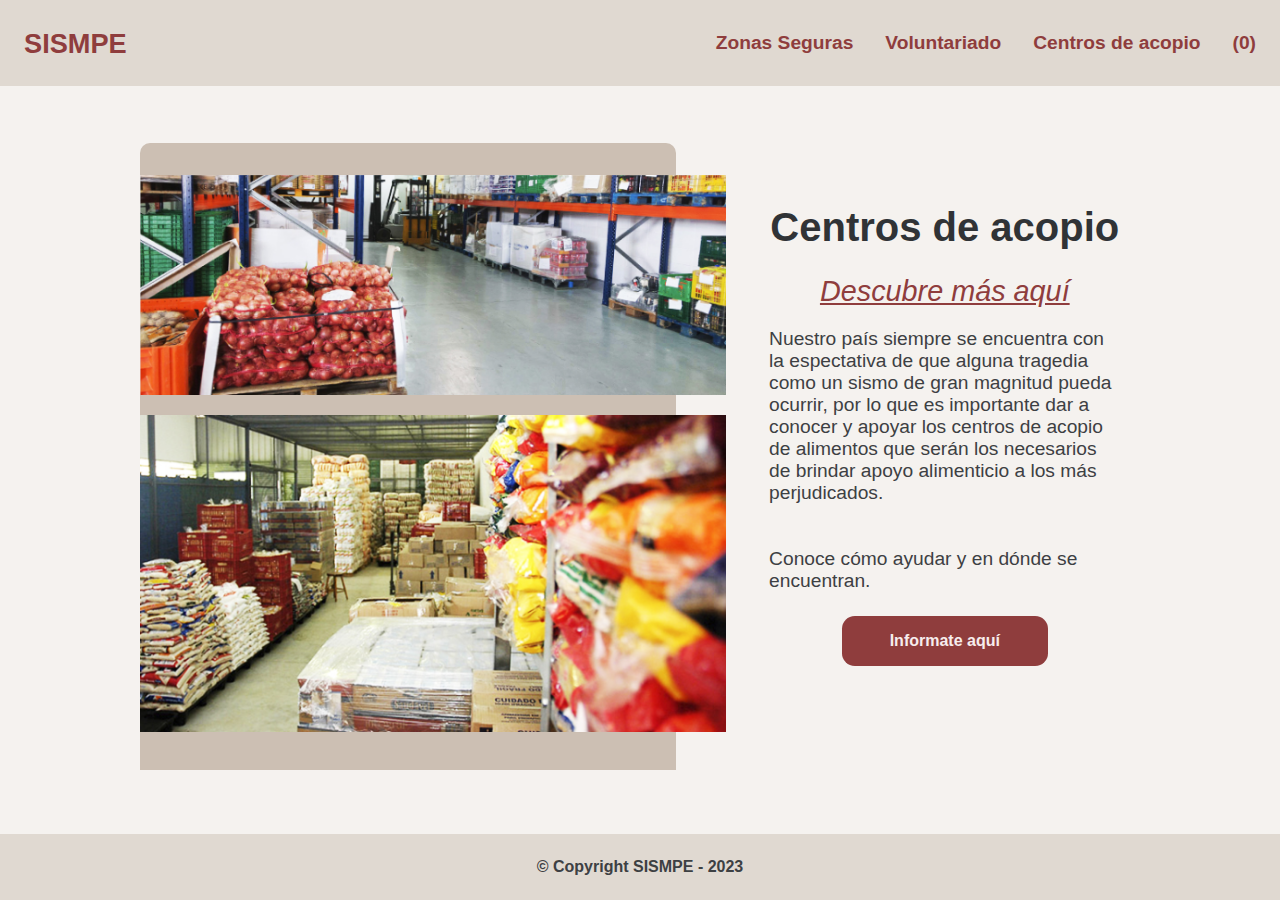
==== gathering-center.html @ e2f50e91 "page(gathering-center): done!" ====
<!DOCTYPE html>
<html lang="es">

<head>
	<title>SISMPE</title>
	<meta charset="UTF-8">
	<meta name="viewport" content="width=device-width, initial-scale=1">
	<link href="style/main.css" rel="stylesheet">
	<link rel="stylesheet" href="style/page-info.css">
</head>

<body>

	<!-- HEADER -->
	<header>
		<nav class="navbar">
			<h1 class="title">
				<a href="index.html" class="navbar__link navbar__link--link-home">SISMPE</a>
			</h1>
			<ul class="navbar__list">
				<li class="navbar__item"><a href="safe-zones.html" class="navbar__link">Zonas Seguras</a></li>
				<li class="navbar__item"><a href="volunteering.html" class="navbar__link">Voluntariado</a></li>
				<li class="navbar__item"><a href="gathering-center.html" class="navbar__link">Centros de acopio</a></li>
				<li class="navbar__item"><a href="#" class="navbar__link">(0)</a></li>
			</ul>
			<div class="hamburger">
				<span class="bar"></span>
				<span class="bar"></span>
				<span class="bar"></span>
			</div>
		</nav>
	</header>

	<!-- CONTENT -->
	<main class="first-images">
		<div class="info">
			<h1 class="info__title">Centros de acopio</h1>
			<a href="#" class="info__link-requisites">Descubre más aquí</a>
			<p class="info__text">
				Nuestro país siempre se encuentra con la espectativa de que alguna tragedia como un sismo de gran magnitud pueda ocurrir, por lo que es importante dar a conocer y apoyar los centros de acopio de alimentos que serán los necesarios de brindar apoyo alimenticio a los más perjudicados.
			</p>
			<p class="info__text">
				Conoce cómo ayudar y en dónde se encuentran.
			</p>
			<a href="#" class="info__read-more">Informate aquí</a>
		</div>
		<div class="images">
			<div class="images__background"></div>
			<img src="img/gathering-center/image-1.png" alt="Cajas de botellas de agua">
			<img src="img/gathering-center/image-2.png" alt="Reunion de chicas">
		</div>
	</main>

	<!-- FOOTER -->
	<footer class="footer">
			<p class="footer__copy">&copy; Copyright SISMPE - 2023</p>
	</footer>
	<script src="js/navbar.js"></script>
</body>

</html>
---- style/main.css ----
@import "core/normalize.css";
@import "core/colors.css"; 

body {
	font-family: Arial, Helvetica, sans-serif;
	background-color: var(--color-primary);
	color: var(--color-secondary);

	min-height: 100vh;
	display: flex;
	flex-direction: column;
}

a {
	color: var(--color-accentv1);
}
	a:hover,
	a:focus,
	a:active {
		color: var(--color-accentv2);
	}


p:not(:last-child) {
	margin-bottom: 1.5rem;
}

h1, h2, h3, h4 {
	line-height: 120%;
  margin-top: 1.5em;
  margin-bottom: 1.5rem;
  font-weight: bold;
  color: var(--color-secondary-dark-500);	
}

/********* NAVBAR ***********/

.title {
	margin: 0;
}

.hamburger {
	display: none;
}

.bar {
	display: block;
	width: 25px;
	height: 3px;
	margin: 5px auto;
	-webkit-transition: all 0.3s ease-in-out;
	transition: all 0.3s ease-in-out;
	background-color: var(--color-accentv1);
}

.navbar {
	background-color: var(--color-primary-dark-500);
	display: flex;
	justify-content: space-between;
	align-items: center;
	padding: 1rem 1.5rem;
}

	.navbar__list {
		display: flex;
		justify-content: space-between;
		align-items: center;
		list-style: none;
	}

	.navbar__item {
		margin-left: 2rem;
	}

	.navbar__link {
		font-size: 1.2rem;
		font-weight: 400;
		font-weight: bold;
		text-decoration: none;
	}

	.navbar__link--link-home {
		font-size: 1.7rem
	}

		.navbar__link--link-home:hover {
			font-weight: bold;
		}

@media only screen and (max-width: 768px) {
	.navbar__list {
			position: fixed;
			left: -120%;
			top: 3.5rem;
			flex-direction: column;
			background-color: #fff;
			width: 100%;
			border-radius: 10px;
			text-align: center;
			transition: 0.3s;
			box-shadow:
					0 10px 27px rgba(0, 0, 0, 0.05);
	}

	.navbar__list.active {
			left: 0;
			padding-left: 0;
	}

	.navbar__item {
			margin: 2.5rem 0;
	}

	.hamburger {
			display: block;
			cursor: pointer;
	}

		.hamburger.active .bar:nth-child(2) {
					opacity: 0;
		}

    .hamburger.active .bar:nth-child(1) {
        transform: translateY(8px) rotate(45deg);
    }

    .hamburger.active .bar:nth-child(3) {
        transform: translateY(-8px) rotate(-45deg);
    }
}


/********* FOOTER ***********/

.footer {
	background-color: var(--color-primary-dark-500);
	padding-top: .5rem;
	padding-bottom: .5rem;
	margin-top: auto;
}

	.footer__copy {
		text-align: center;
		font-weight: bold;
	}
---- style/page-info.css ----
main {
    display: flex;
    flex-direction: column;
    row-gap: 2rem;
}

.info {
    display: flex;
    flex-direction: column;
    align-items: center;
}

    .info__phrase {
        margin-top: 0;
    }

    .info__phrase,
    .info__title {
        text-align: center;
        font-size: 2.5rem;
    }

    .info__phrase {
        font-size: 2rem;
    }

    .info__link-requisites {
        font-style: italic;
        font-size: 1.8rem;
        text-align: center;
    }


    .info__text {
        font-size: 1.2rem;
        width: 90%;
    }


    .info__read-more {
        padding: 1rem 3rem;
        text-decoration: none;
        font-weight: bold;
        border-radius: .8rem;
        background-color: var(--color-accentv1);
        color: var(--color-accentv1-light-900);
    }

    .info__read-more:hover {
        background-color: var(--color-accentv2);
        color: var(--color-accentv2-light-900);
    }

.images img {
    width: 100%;
    margin-bottom: 1rem;
}

@media only screen and (min-width: 769px) {
    main {
        flex-direction: row;
        max-width: 1000px;
        margin: auto;
        margin-bottom: 1.5rem;
        column-gap: 1.5rem;
    }

    .first-images {
        flex-direction: row-reverse;
    }

    .info {
        flex-grow: 1;
        flex-basis: 40%;
    }

    .images {
        flex-grow: 2;
        flex-basis: 60%;
        align-self: center;
        position: relative;
    }

    .images__background {
        position: absolute;
        top: -40px;
        right: 0;
        z-index: -1;
        border-top-right-radius: 10px;
        border-top-left-radius: 10px;
        width: calc(100% - 50px);
        height: calc(100% + 50px);
        background-color: var(--color-primary-dark-600);
    }

    .first-images .images {
        margin-top: 2rem;
    }

    .first-images .images__background {
        left: 0;
        margin-top: .5rem;
    }

}
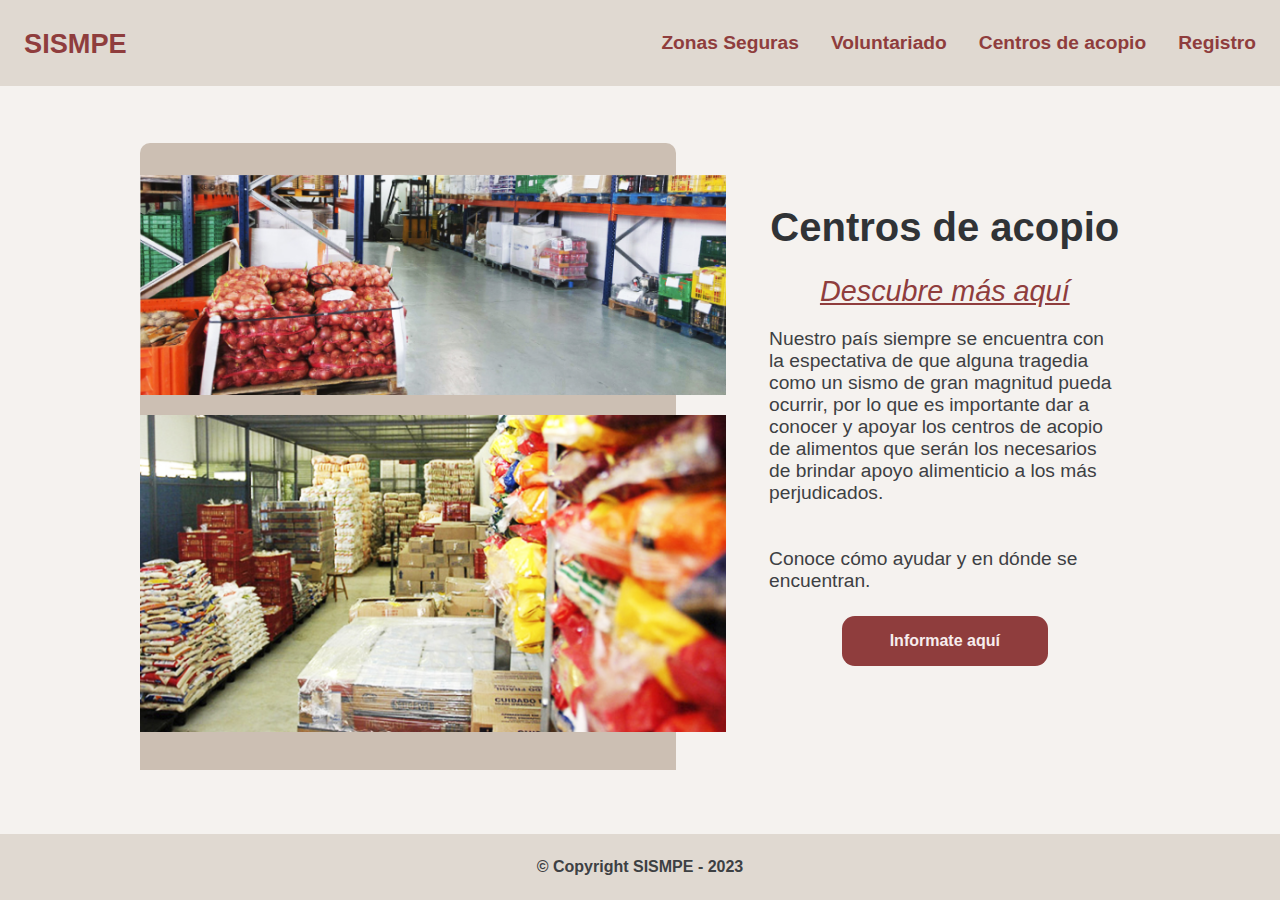
==== commit bfee275f: "page(register): New link to new page (register) added" ====
--- a/gathering-center.html
+++ b/gathering-center.html
@@ -2,7 +2,7 @@
 <html lang="es">
 
 <head>
-	<title>SISMPE</title>
+	<title>SISMPE - Centros de acopio</title>
 	<meta charset="UTF-8">
 	<meta name="viewport" content="width=device-width, initial-scale=1">
 	<link href="style/main.css" rel="stylesheet">
@@ -21,7 +21,7 @@
 				<li class="navbar__item"><a href="safe-zones.html" class="navbar__link">Zonas Seguras</a></li>
 				<li class="navbar__item"><a href="volunteering.html" class="navbar__link">Voluntariado</a></li>
 				<li class="navbar__item"><a href="gathering-center.html" class="navbar__link">Centros de acopio</a></li>
-				<li class="navbar__item"><a href="#" class="navbar__link">(0)</a></li>
+				<li class="navbar__item"><a href="register.html" class="navbar__link">Registro</a></li>
 			</ul>
 			<div class="hamburger">
 				<span class="bar"></span>
--- a/style/main.css
+++ b/style/main.css
@@ -1,5 +1,5 @@
 @import "core/normalize.css";
-@import "core/colors.css"; 
+@import "core/colors.css";
 
 body {
 	font-family: Arial, Helvetica, sans-serif;
@@ -14,23 +14,27 @@
 a {
 	color: var(--color-accentv1);
 }
-	a:hover,
-	a:focus,
-	a:active {
-		color: var(--color-accentv2);
-	}
+
+a:hover,
+a:focus,
+a:active {
+	color: var(--color-accentv2);
+}
 
 
 p:not(:last-child) {
 	margin-bottom: 1.5rem;
 }
 
-h1, h2, h3, h4 {
+h1,
+h2,
+h3,
+h4 {
 	line-height: 120%;
-  margin-top: 1.5em;
-  margin-bottom: 1.5rem;
-  font-weight: bold;
-  color: var(--color-secondary-dark-500);	
+	margin-top: 1.5em;
+	margin-bottom: 1.5rem;
+	font-weight: bold;
+	color: var(--color-secondary-dark-500);
 }
 
 /********* NAVBAR ***********/
@@ -61,72 +65,71 @@
 	padding: 1rem 1.5rem;
 }
 
+.navbar__list {
+	display: flex;
+	justify-content: space-between;
+	align-items: center;
+	list-style: none;
+}
+
+.navbar__item {
+	margin-left: 2rem;
+}
+
+.navbar__link {
+	font-size: 1.2rem;
+	font-weight: 400;
+	font-weight: bold;
+	text-decoration: none;
+}
+
+.navbar__link--link-home {
+	font-size: 1.7rem
+}
+
+.navbar__link--link-home:hover {
+	font-weight: bold;
+}
+
+@media only screen and (max-width: 768px) {
 	.navbar__list {
-		display: flex;
-		justify-content: space-between;
-		align-items: center;
-		list-style: none;
+		position: fixed;
+		left: -120%;
+		top: 3.5rem;
+		flex-direction: column;
+		background-color: #fff;
+		width: 100%;
+		border-radius: 10px;
+		text-align: center;
+		transition: 0.3s;
+		box-shadow: 0 10px 27px rgba(0, 0, 0, 0.05);
+	}
+
+	.navbar__list.active {
+		left: 0;
+		padding-left: 0;
 	}
 
 	.navbar__item {
-		margin-left: 2rem;
-	}
-
-	.navbar__link {
-		font-size: 1.2rem;
-		font-weight: 400;
-		font-weight: bold;
-		text-decoration: none;
-	}
-
-	.navbar__link--link-home {
-		font-size: 1.7rem
-	}
-
-		.navbar__link--link-home:hover {
-			font-weight: bold;
-		}
-
-@media only screen and (max-width: 768px) {
-	.navbar__list {
-			position: fixed;
-			left: -120%;
-			top: 3.5rem;
-			flex-direction: column;
-			background-color: #fff;
-			width: 100%;
-			border-radius: 10px;
-			text-align: center;
-			transition: 0.3s;
-			box-shadow:
-					0 10px 27px rgba(0, 0, 0, 0.05);
-	}
-
-	.navbar__list.active {
-			left: 0;
-			padding-left: 0;
-	}
-
-	.navbar__item {
-			margin: 2.5rem 0;
+		margin: 1.5rem 0;
 	}
 
 	.hamburger {
-			display: block;
-			cursor: pointer;
+		display: block;
+		cursor: pointer;
 	}
 
-		.hamburger.active .bar:nth-child(2) {
-					opacity: 0;
-		}
+	.hamburger.active .bar:nth-child(2) {
+		opacity: 0;
+	}
 
-    .hamburger.active .bar:nth-child(1) {
-        transform: translateY(8px) rotate(45deg);
-    }
+	.hamburger.active .bar:nth-child(1) {
+		transform: translateY(8px) rotate(45deg);
+	}
 
-    .hamburger.active .bar:nth-child(3) {
-        transform: translateY(-8px) rotate(-45deg);
-    }
+	.hamburger.active .bar:nth-child(3) {
+		transform: translateY(-8px) rotate(-45deg);
+	}
 }
 
 
@@ -139,7 +142,7 @@
 	margin-top: auto;
 }
 
-	.footer__copy {
-		text-align: center;
-		font-weight: bold;
-	}
+.footer__copy {
+	text-align: center;
+	font-weight: bold;
+}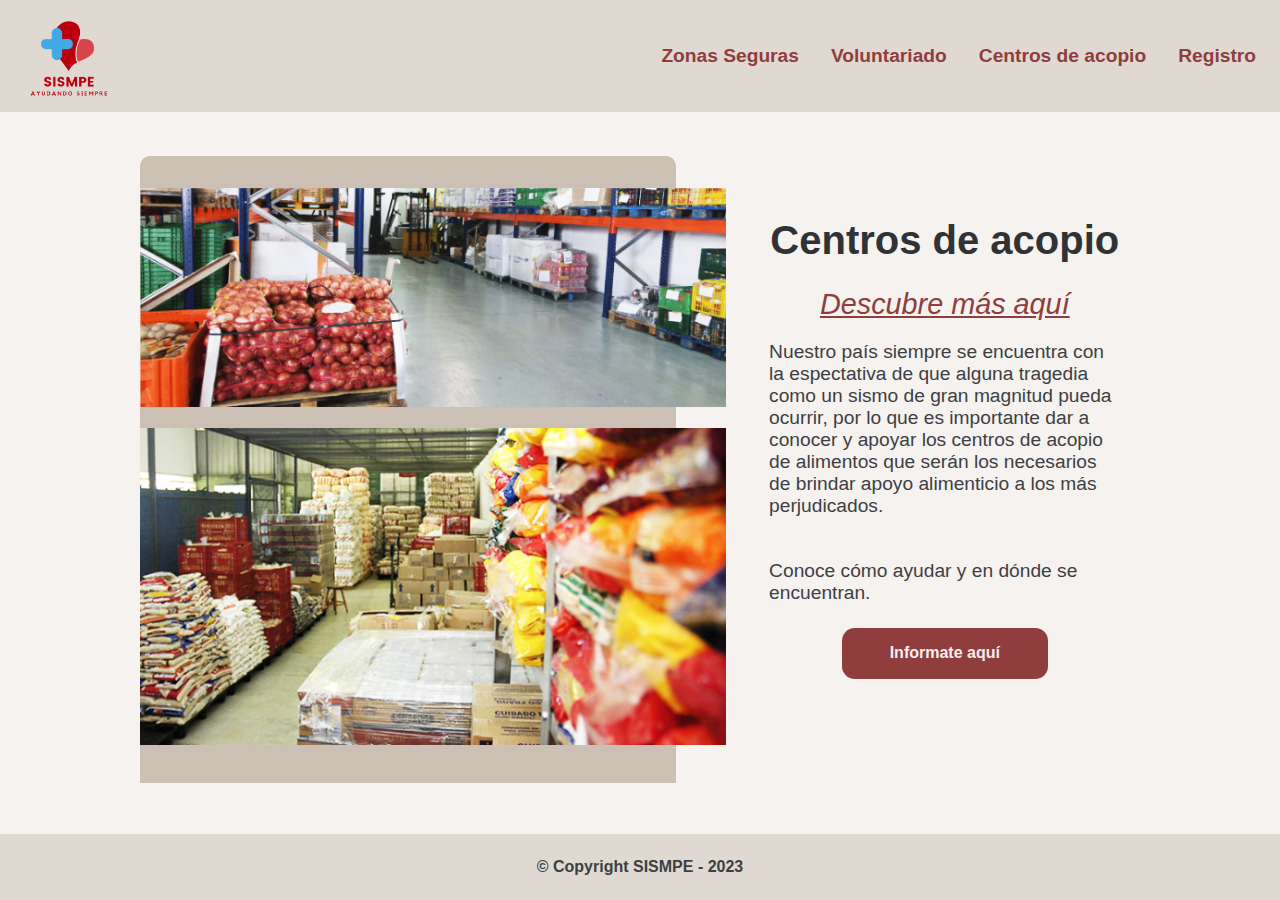
==== commit 9c37f6b6: "feat(logo-img): Added to navbar in all pages" ====
--- a/gathering-center.html
+++ b/gathering-center.html
@@ -15,7 +15,9 @@
 	<header>
 		<nav class="navbar">
 			<h1 class="title">
-				<a href="index.html" class="navbar__link navbar__link--link-home">SISMPE</a>
+				<a href="index.html" class="navbar__link navbar__link--link-home">
+					<img src="img/logo.png" alt="SISMPE logo" class="logo">
+				</a>
 			</h1>
 			<ul class="navbar__list">
 				<li class="navbar__item"><a href="safe-zones.html" class="navbar__link">Zonas Seguras</a></li>
--- a/style/main.css
+++ b/style/main.css
@@ -41,6 +41,14 @@
 
 .title {
 	margin: 0;
+	position: relative;
+}
+
+.logo {
+	width: 150px;
+	position: absolute;
+	top: -70px;
+	right: -120px;
 }
 
 .hamburger {
@@ -62,7 +70,7 @@
 	display: flex;
 	justify-content: space-between;
 	align-items: center;
-	padding: 1rem 1.5rem;
+	padding: 1.8rem 1.5rem;
 }
 
 .navbar__list {
@@ -95,7 +103,7 @@
 	.navbar__list {
 		position: fixed;
 		left: -120%;
-		top: 3.5rem;
+		top: 4.5rem;
 		flex-direction: column;
 		background-color: #fff;
 		width: 100%;
